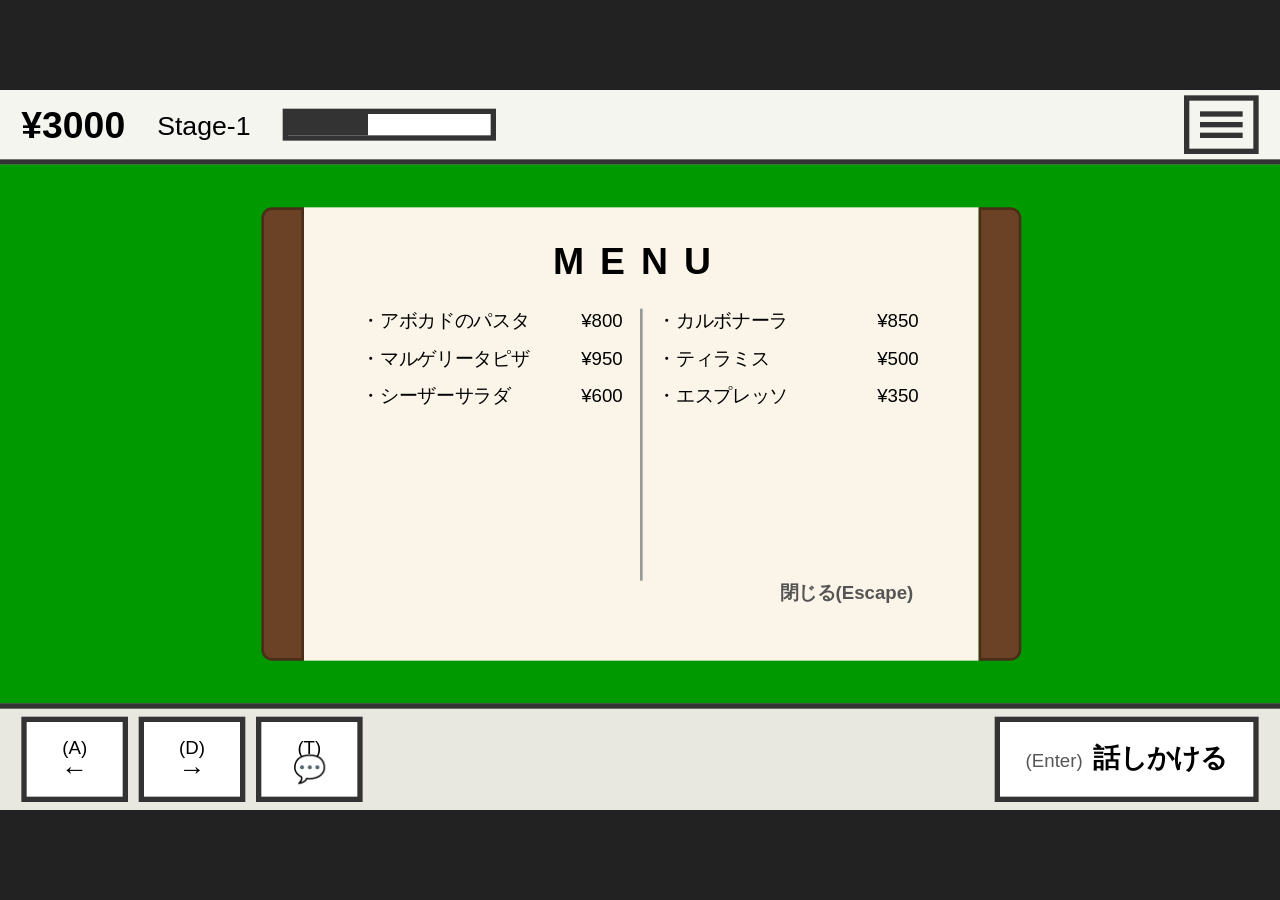
==== _Claude/Sandbox/htmlTest/index.html @ d047dbaf "UIToolkit移行中..." ====
<!DOCTYPE html>
<html lang="ja">
<head>
    <meta charset="UTF-8">
    <meta name="viewport" content="width=480, height=270">
    <title>Game UI Prototype</title>
    <link rel="stylesheet" href="style.css">
</head>
<body>
    <div id="app">
        <div id="top-bar-container"></div>
        <div id="game-area"></div>
        <div id="bottom-bar-container"></div>
        <div id="menu-popup-container"></div>
    </div>
    <script src="script.js"></script>
</body>
</html>
---- _Claude/Sandbox/htmlTest/style.css ----
* {
    margin: 0;
    padding: 0;
    box-sizing: border-box;
}

body {
    background: #222;
    display: flex;
    justify-content: center;
    align-items: center;
    height: 100vh;
    overflow: hidden;
}

#app {
    width: 480px;
    height: 270px;
    background: #000;
    position: relative;
    display: flex;
    flex-direction: column;
    transform-origin: center center;
    font-family: sans-serif;
}

#top-bar {
    height: 28px;
    background: #f5f5f0;
    display: flex;
    align-items: center;
    padding: 0 8px;
    gap: 12px;
    border-bottom: 2px solid #333;
}

#money {
    font-size: 14px;
    font-weight: bold;
}

#stage {
    font-size: 10px;
}

#progress-bar {
    width: 80px;
    height: 12px;
    background: #fff;
    border: 2px solid #333;
}

#progress-fill {
    width: 40%;
    height: 100%;
    background: #333;
}

#menu-btn {
    margin-left: auto;
    width: 28px;
    height: 22px;
    background: #f5f5f0;
    border: 2px solid #333;
    cursor: pointer;
    display: flex;
    flex-direction: column;
    justify-content: space-around;
    align-items: center;
    padding: 3px 4px;
}

#menu-btn span {
    display: block;
    width: 100%;
    height: 2px;
    background: #333;
}

#game-area {
    flex: 1;
    background: #00ff00;
}

#bottom-bar {
    height: 40px;
    background: #e8e8e0;
    display: flex;
    align-items: center;
    justify-content: space-between;
    padding: 0 8px;
    border-top: 2px solid #333;
}

#key-guides {
    display: flex;
    gap: 4px;
}

.key-guide {
    width: 40px;
    height: 32px;
    border: 2px solid #333;
    background: #fff;
    display: flex;
    flex-direction: column;
    align-items: center;
    justify-content: center;
}

.key-guide .key-label {
    font-size: 7px;
    line-height: 1;
}

.key-guide .key-icon {
    font-size: 10px;
    line-height: 1;
}

#action-btn {
    height: 32px;
    padding: 0 10px;
    border: 2px solid #333;
    background: #fff;
    display: flex;
    align-items: center;
    gap: 4px;
    cursor: pointer;
}

#action-btn .key-label {
    font-size: 7px;
    color: #555;
}

#action-btn .action-text {
    font-size: 10px;
    font-weight: bold;
}

#menu-overlay {
    position: absolute;
    top: 28px;
    left: 0;
    width: 100%;
    bottom: 40px;
    background: rgba(0, 0, 0, 0.4);
    display: flex;
    justify-content: center;
    align-items: center;
}

#menu-popup {
    display: flex;
    flex-direction: column;
    align-items: flex-end;
    gap: 6px;
}

#menu-book {
    display: flex;
    width: 285px;
    height: 170px;
}

.menu-cover {
    width: 16px;
    background: #6b4226;
    border: 1px solid #4a2e18;
}

.menu-cover-left {
    border-radius: 4px 0 0 4px;
}

.menu-cover-right {
    border-radius: 0 4px 4px 0;
}

.menu-pages {
    flex: 1;
    background: #faf5e8;
    padding: 12px 16px;
    display: flex;
    flex-direction: column;
}

.menu-title {
    text-align: center;
    font-size: 14px;
    font-weight: bold;
    margin-bottom: 10px;
    letter-spacing: 6px;
}

.menu-columns {
    flex: 1;
    display: flex;
    gap: 0;
}

.menu-list {
    flex: 1;
    list-style: none;
    padding: 0 6px;
    display: flex;
    flex-direction: column;
    gap: 4px;
}

.menu-list li {
    font-size: 7px;
    display: flex;
    align-items: baseline;
    white-space: nowrap;
}

.menu-list li::before {
    content: "\30FB";
    flex-shrink: 0;
}

.menu-item-name {
    flex-shrink: 0;
}

.menu-item-price {
    margin-left: auto;
    flex-shrink: 0;
}

.menu-divider {
    width: 1px;
    background: #999;
}

#menu-close-btn {
    margin-top: auto;
    align-self: flex-end;
    height: 18px;
    padding: 0 8px;
    font-size: 7px;
    font-weight: bold;
    cursor: pointer;
    color: #555;
}
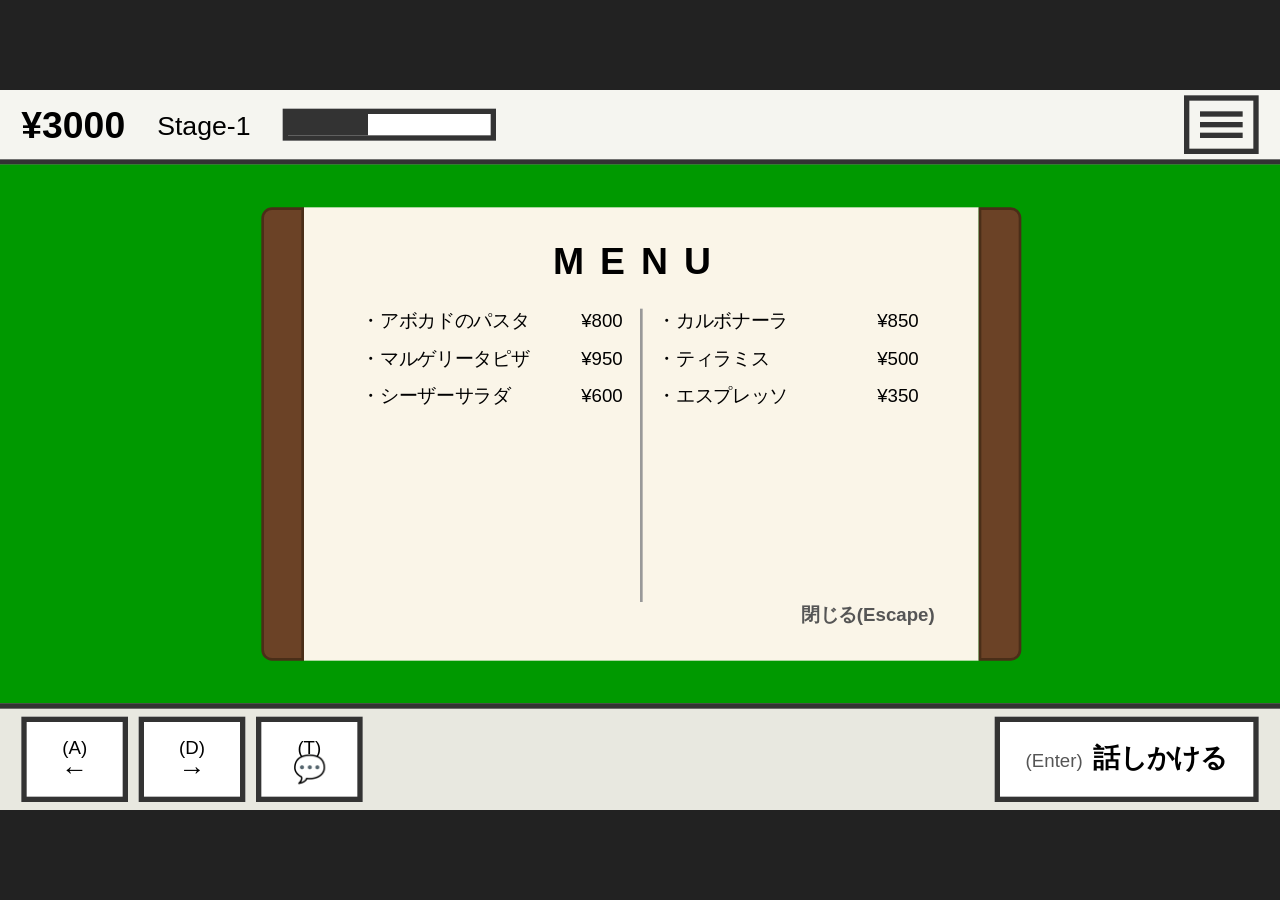
==== commit 7bc81f90: "今日の終わり" ====
--- a/_Claude/Sandbox/htmlTest/index.html
+++ b/_Claude/Sandbox/htmlTest/index.html
@@ -12,6 +12,7 @@
         <div id="game-area"></div>
         <div id="bottom-bar-container"></div>
         <div id="menu-popup-container"></div>
+        <div id="comment-popup-container"></div>
     </div>
     <script src="script.js"></script>
 </body>
--- a/_Claude/Sandbox/htmlTest/style.css
+++ b/_Claude/Sandbox/htmlTest/style.css
@@ -1,3 +1,13 @@
+:root {
+    --popup-width: 285px;
+    --popup-height: 170px;
+    --top-bar-height: 28px;
+    --bottom-bar-height: 40px;
+    --font-large: 14px;
+    --font-medium: 10px;
+    --font-small: 7px;
+}
+
 * {
     margin: 0;
     padding: 0;
@@ -25,7 +35,7 @@
 }
 
 #top-bar {
-    height: 28px;
+    height: var(--top-bar-height);
     background: #f5f5f0;
     display: flex;
     align-items: center;
@@ -35,12 +45,12 @@
 }
 
 #money {
-    font-size: 14px;
+    font-size: var(--font-large);
     font-weight: bold;
 }
 
 #stage {
-    font-size: 10px;
+    font-size: var(--font-medium);
 }
 
 #progress-bar {
@@ -83,7 +93,7 @@
 }
 
 #bottom-bar {
-    height: 40px;
+    height: var(--bottom-bar-height);
     background: #e8e8e0;
     display: flex;
     align-items: center;
@@ -109,12 +119,12 @@
 }
 
 .key-guide .key-label {
-    font-size: 7px;
+    font-size: var(--font-small);
     line-height: 1;
 }
 
 .key-guide .key-icon {
-    font-size: 10px;
+    font-size: var(--font-medium);
     line-height: 1;
 }
 
@@ -130,55 +140,48 @@
 }
 
 #action-btn .key-label {
-    font-size: 7px;
+    font-size: var(--font-small);
     color: #555;
 }
 
 #action-btn .action-text {
-    font-size: 10px;
+    font-size: var(--font-medium);
     font-weight: bold;
 }
 
-#menu-overlay {
+.popup-overlay {
     position: absolute;
-    top: 28px;
+    top: var(--top-bar-height);
     left: 0;
     width: 100%;
-    bottom: 40px;
+    bottom: var(--bottom-bar-height);
     background: rgba(0, 0, 0, 0.4);
     display: flex;
     justify-content: center;
     align-items: center;
 }
 
-#menu-popup {
-    display: flex;
-    flex-direction: column;
-    align-items: flex-end;
-    gap: 6px;
-}
-
-#menu-book {
-    display: flex;
-    width: 285px;
-    height: 170px;
-}
-
-.menu-cover {
+.book {
+    display: flex;
+    width: var(--popup-width);
+    height: var(--popup-height);
+}
+
+.book-cover {
     width: 16px;
     background: #6b4226;
     border: 1px solid #4a2e18;
 }
 
-.menu-cover-left {
+.book-cover-left {
     border-radius: 4px 0 0 4px;
 }
 
-.menu-cover-right {
+.book-cover-right {
     border-radius: 0 4px 4px 0;
 }
 
-.menu-pages {
+.book-pages {
     flex: 1;
     background: #faf5e8;
     padding: 12px 16px;
@@ -186,18 +189,31 @@
     flex-direction: column;
 }
 
-.menu-title {
+.book-title {
     text-align: center;
-    font-size: 14px;
+    font-size: var(--font-large);
     font-weight: bold;
     margin-bottom: 10px;
     letter-spacing: 6px;
 }
 
+.book-content {
+    flex: 1;
+    display: flex;
+}
+
+.book-footer {
+    margin-top: auto;
+    align-self: flex-end;
+    font-size: var(--font-small);
+    font-weight: bold;
+    cursor: pointer;
+    color: #555;
+}
+
 .menu-columns {
     flex: 1;
     display: flex;
-    gap: 0;
 }
 
 .menu-list {
@@ -210,7 +226,7 @@
 }
 
 .menu-list li {
-    font-size: 7px;
+    font-size: var(--font-small);
     display: flex;
     align-items: baseline;
     white-space: nowrap;
@@ -235,13 +251,51 @@
     background: #999;
 }
 
-#menu-close-btn {
-    margin-top: auto;
-    align-self: flex-end;
-    height: 18px;
-    padding: 0 8px;
-    font-size: 7px;
-    font-weight: bold;
-    cursor: pointer;
-    color: #555;
-}
+#comment-overlay .book-cover {
+    background: #fff;
+    border-color: #fff;
+}
+
+#comment-overlay .book-pages {
+    background: #fff;
+}
+
+#comment-body {
+    flex: 1;
+    display: flex;
+}
+
+#comment-content {
+    flex: 1;
+    display: flex;
+    align-items: center;
+}
+
+#comment-list {
+    list-style: none;
+    display: flex;
+    flex-direction: column;
+    gap: 6px;
+}
+
+#comment-list li {
+    font-size: var(--font-small);
+}
+
+#comment-list li::before {
+    content: "\30FB";
+}
+
+#comment-character {
+    width: 100px;
+    display: flex;
+    align-items: flex-end;
+    justify-content: center;
+}
+
+#comment-silhouette {
+    width: 70px;
+    height: 90%;
+    background: #ccc;
+    border-radius: 35px 35px 0 0;
+}
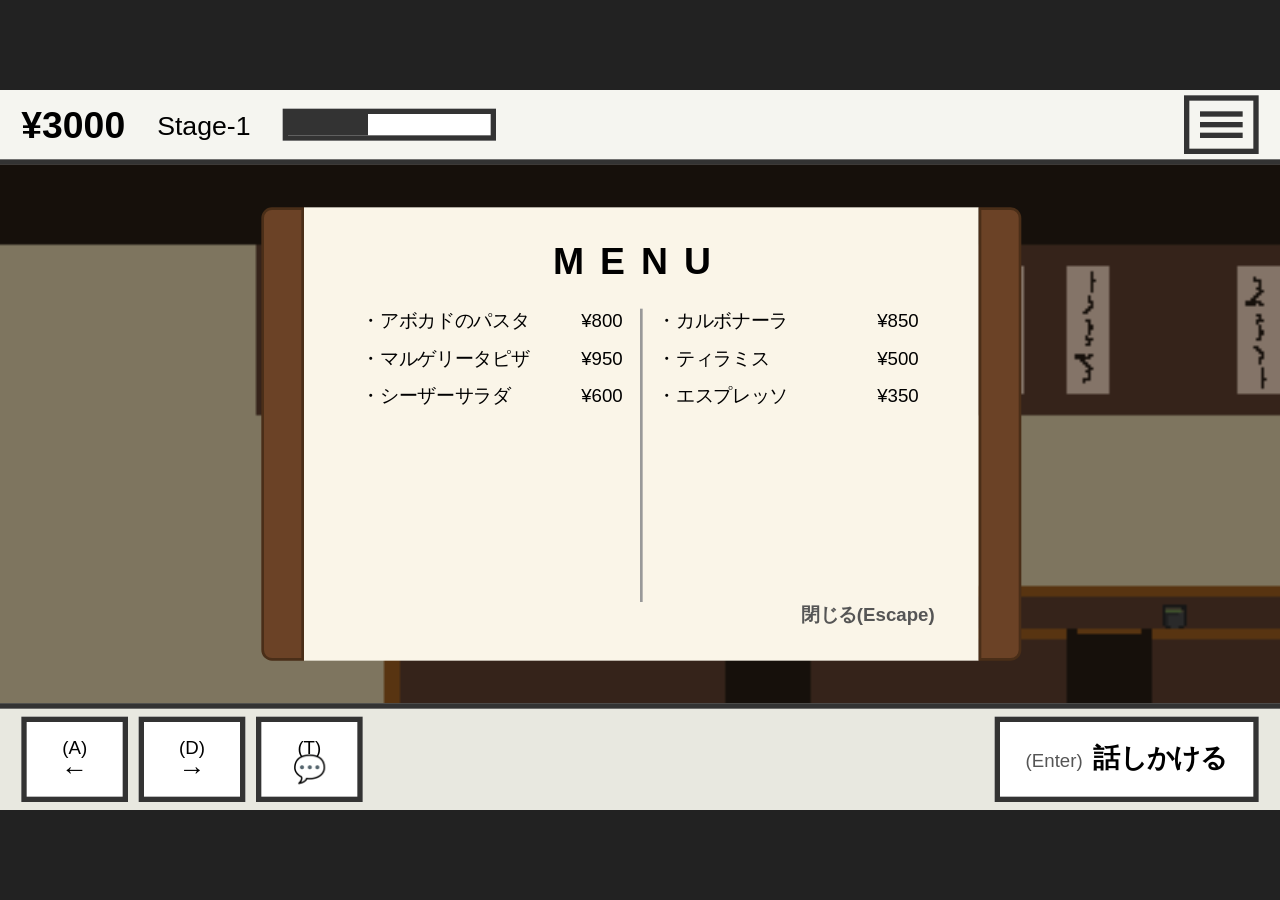
==== commit 9d56ca0d: "フロー作成中" ====
--- a/_Claude/Sandbox/htmlTest/index.html
+++ b/_Claude/Sandbox/htmlTest/index.html
@@ -13,6 +13,9 @@
         <div id="bottom-bar-container"></div>
         <div id="menu-popup-container"></div>
         <div id="comment-popup-container"></div>
+        <div id="register-popup-container"></div>
+        <div id="title-screen-container"></div>
+        <div id="novel-screen-container"></div>
     </div>
     <script src="script.js"></script>
 </body>
--- a/_Claude/Sandbox/htmlTest/style.css
+++ b/_Claude/Sandbox/htmlTest/style.css
@@ -89,7 +89,7 @@
 
 #game-area {
     flex: 1;
-    background: #00ff00;
+    background: url('Back_test.png') center/cover no-repeat;
 }
 
 #bottom-bar {
@@ -251,51 +251,128 @@
     background: #999;
 }
 
-#comment-overlay .book-cover {
+#comment-overlay .book-cover,
+#register-overlay .book-cover {
     background: #fff;
     border-color: #fff;
 }
 
-#comment-overlay .book-pages {
-    background: #fff;
-}
-
-#comment-body {
-    flex: 1;
-    display: flex;
-}
-
-#comment-content {
-    flex: 1;
-    display: flex;
-    align-items: center;
-}
-
-#comment-list {
+#comment-overlay .book-pages,
+#register-overlay .book-pages {
+    background: #fff;
+}
+
+#comment-body,
+#register-body {
+    flex: 1;
+    display: flex;
+}
+
+#comment-content,
+#register-content {
+    flex: 1;
+    display: flex;
+    align-items: center;
+}
+
+#comment-list,
+#register-list {
     list-style: none;
     display: flex;
     flex-direction: column;
     gap: 6px;
 }
 
-#comment-list li {
-    font-size: var(--font-small);
-}
-
-#comment-list li::before {
+#comment-list li,
+#register-list li {
+    font-size: var(--font-small);
+}
+
+#comment-list li::before,
+#register-list li::before {
     content: "\30FB";
 }
 
-#comment-character {
+#comment-character,
+#register-character {
     width: 100px;
     display: flex;
     align-items: flex-end;
     justify-content: center;
 }
 
-#comment-silhouette {
+#comment-silhouette,
+#register-silhouette {
     width: 70px;
     height: 90%;
     background: #ccc;
     border-radius: 35px 35px 0 0;
 }
+
+.screen-mode {
+    position: absolute;
+    top: var(--top-bar-height);
+    left: 0;
+    width: 100%;
+    bottom: var(--bottom-bar-height);
+    display: none;
+}
+
+#title-screen {
+    display: flex;
+    flex-direction: column;
+    align-items: center;
+    justify-content: space-between;
+    padding: 20px 0 30px 0;
+}
+
+#title-buttons {
+    display: flex;
+    flex-direction: column;
+    align-items: center;
+    gap: 6px;
+}
+
+.title-btn {
+    font-size: var(--font-medium);
+    font-family: sans-serif;
+    color: #000;
+    background: #fff;
+    border: 2px solid #333;
+    padding: 4px 24px;
+    cursor: pointer;
+}
+
+#title-howto-popup {
+    order: -1;
+    background: #fff;
+    border: 2px solid #333;
+    padding: 10px 16px;
+    width: 280px;
+    font-size: var(--font-small);
+    line-height: 1.8;
+}
+
+#title-howto-title {
+    text-align: center;
+    font-size: var(--font-medium);
+    margin-bottom: 6px;
+}
+
+#novel-screen {
+    bottom: 0;
+    display: flex;
+    align-items: flex-end;
+    justify-content: center;
+    padding: 16px;
+}
+
+#novel-textbox {
+    width: 100%;
+    height: 80px;
+    background: #ffffff;
+    border: 3px solid #3a7ca5;
+    padding: 10px 14px;
+    font-size: var(--font-large);
+    line-height: 1.6;
+}
